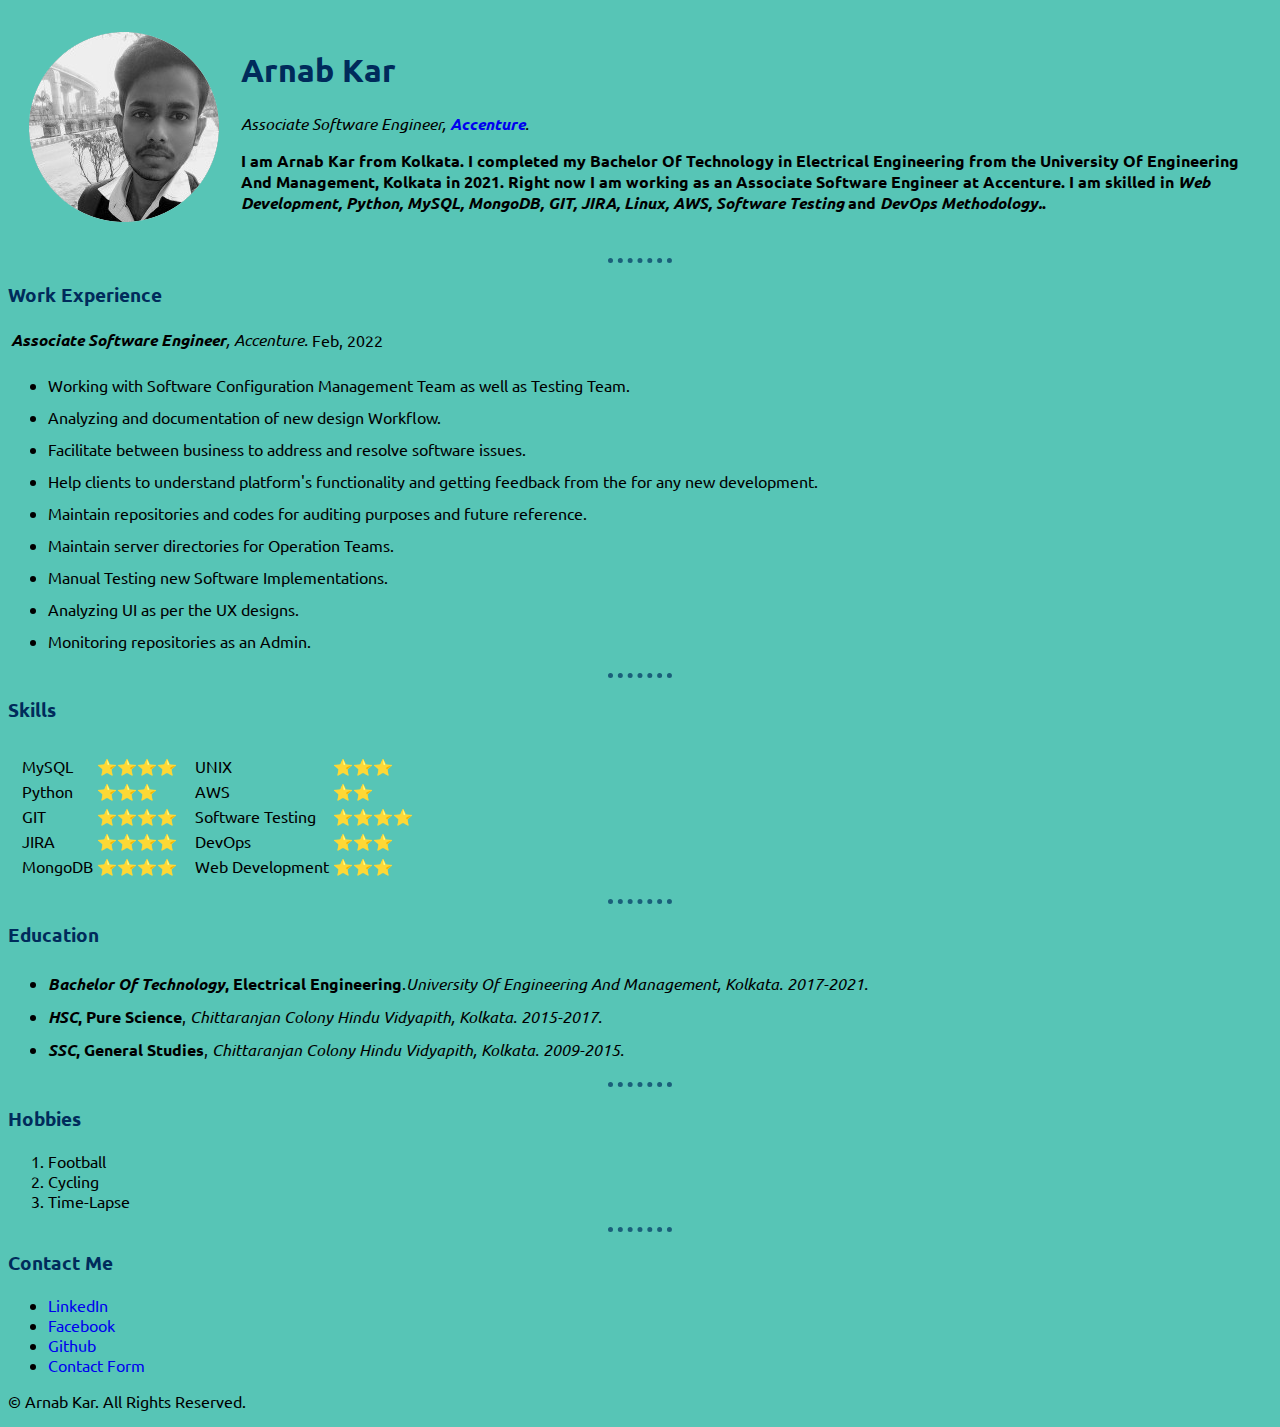
==== index.html @ 1eda3d63 "First Commit" ====
<!DOCTYPE html>
<html lang="en">
  <head>
    <meta charset="UTF-8" />
    <title>Arnab's</title>
  </head>
  <link rel="stylesheet" href="./styles.css" />
  <link
    href="https://fonts.googleapis.com/css?family=Ubuntu"
    rel="stylesheet"
  />
  <body>
    <table cellspacing="20">
      <tr>
        <td><img src="./Arnab.png" alt="Arnab's DP" /></td>
        <td>
          <h1>Arnab Kar</h1>
          <p>
            <em
              >Associate Software Engineer,<strong
                ><a href="https://www.accenture.com"> Accenture</a></strong
              >.</em
            >
          </p>
          <p>
            <strong
              >I am Arnab Kar from Kolkata. I completed my Bachelor Of
              Technology in Electrical Engineering from the University Of
              Engineering And Management, Kolkata in 2021. Right now I am
              working as an Associate Software Engineer at Accenture. I am
              skilled in
              <em
                >Web Development, Python, MySQL, MongoDB, GIT, JIRA, Linux, AWS,
                Software Testing</em>
              and <em>DevOps Methodology.</em>.</strong
            >
          </p>
        </td>
      </tr>
    </table>
    <hr />
    <h3>Work Experience</h3>
    <table>
      <tr>
        <td>
          <em><strong>Associate Software Engineer</strong>, Accenture.</em>
        </td>
        <td>Feb, 2022</td>
      </tr>
    </table>
    <ul class="exp">
      <li>
        Working with Software Configuration Management Team as well as Testing
        Team.
      </li>
      <li>Analyzing and documentation of new design Workflow.</li>
      <li>
        Facilitate between business to address and resolve software issues.
      </li>
      <li>
        Help clients to understand platform's functionality and getting feedback
        from the for any new development.
      </li>
      <li>
        Maintain repositories and codes for auditing purposes and future
        reference.
      </li>
      <li>Maintain server directories for Operation Teams.</li>
      <li>Manual Testing new Software Implementations.</li>
      <li>Analyzing UI as per the UX designs.</li>
      <li>Monitoring repositories as an Admin.</li>
    </ul>
    <hr />
    <h3>Skills</h3>
    <table cellspacing="10">
      <tr>
        <td>
          <table>
            <tr>
              <td>MySQL</td>
              <td>⭐⭐⭐⭐</td>
            </tr>
            <tr>
              <td>Python</td>
              <td>⭐⭐⭐</td>
            </tr>
            <tr>
              <td>GIT</td>
              <td>⭐⭐⭐⭐</td>
            </tr>
            <tr>
              <td>JIRA</td>
              <td>⭐⭐⭐⭐</td>
            </tr>
            <tr>
              <td>MongoDB</td>
              <td>⭐⭐⭐⭐</td>
            </tr>
          </table>
        </td>
        <td>
          <table>
            <tr>
              <td>UNIX</td>
              <td>⭐⭐⭐</td>
            </tr>
            <tr>
              <td>AWS</td>
              <td>⭐⭐</td>
            </tr>
            <tr>
              <td>Software Testing</td>
              <td>⭐⭐⭐⭐</td>
            </tr>
            <tr>
              <td>DevOps</td>
              <td>⭐⭐⭐</td>
            </tr>
            <tr>
              <td>Web Development</td>
              <td>⭐⭐⭐</td>
            </tr>
          </table>
        </td>
      </tr>
    </table>
    <hr />
    <h3>Education</h3>
    <ul class="edu">
      <li>
        <strong><em>Bachelor Of Technology</em>, Electrical Engineering</strong
        >.<em>University Of Engineering And Management, Kolkata. 2017-2021.</em>
      </li>
      <li>
        <strong><em>HSC</em>, Pure Science</strong>,
        <em>Chittaranjan Colony Hindu Vidyapith, Kolkata. 2015-2017.</em>
      </li>
      <li>
        <strong><em>SSC</em>, General Studies</strong>,
        <em>Chittaranjan Colony Hindu Vidyapith, Kolkata. 2009-2015.</em>
      </li>
    </ul>
    <hr />
    <h3>Hobbies</h3>
    <ol>
      <li>Football</li>
      <li>Cycling</li>
      <li>Time-Lapse</li>
    </ol>
    <hr />
    <h3>Contact Me</h3>
    <ul>
      <li>
        <a href="https://www.linkedin.com/in/arnab-kar-ak047/">LinkedIn</a>
      </li>
      <li><a href="https://www.facebook.com/arnab.kar.9250">Facebook</a></li>
      <li><a href="https://github.com/Arnab-AK">Github</a></li>
      <li><a href="./form.html">Contact Form</a></li>
    </ul>
    <footer>
      <p>© Arnab Kar. All Rights Reserved.</p>
    </footer>
  </body>
</html>
---- styles.css ----
body {
    background-color: #57C5B6;
    font-family: Ubuntu;
}
hr {
    border-color: #1A5F7A;
    border-style: dotted none none;
    border-width: 5px;
    width: 5%;
    /* height: 0px; */
    /* background-color: white; */
}
h1,h3 {
    color: #002B5B;
}
a{
    text-decoration: none;
}
.edu{
    line-height: 2;
}
.exp{
    line-height: 2;
}
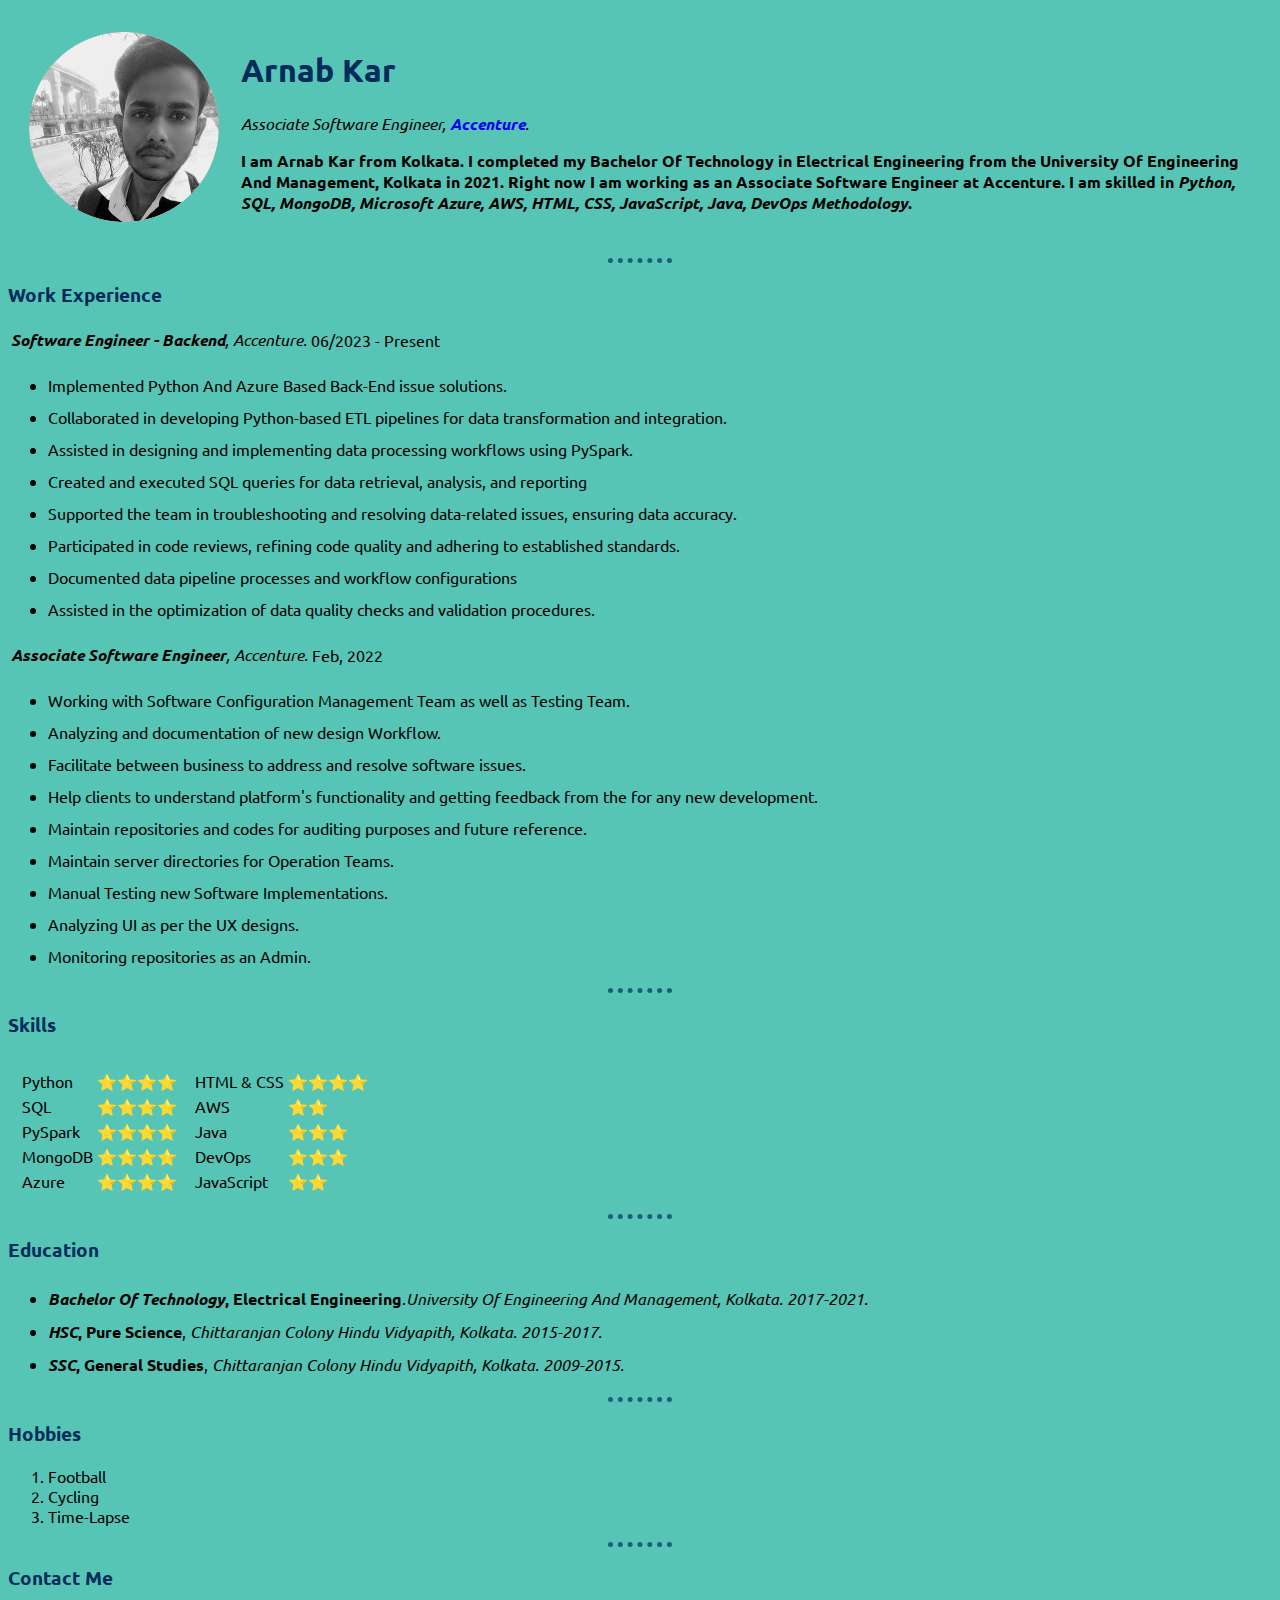
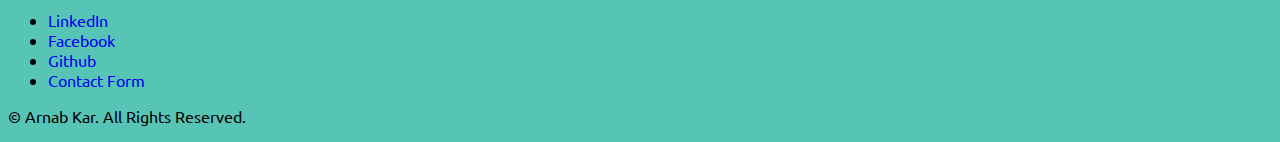
==== commit e185b1c5: "Update V1" ====
--- a/index.html
+++ b/index.html
@@ -1,164 +1,189 @@
 <!DOCTYPE html>
 <html lang="en">
-  <head>
-    <meta charset="UTF-8" />
-    <title>Arnab's</title>
-  </head>
-  <link rel="stylesheet" href="./styles.css" />
-  <link
-    href="https://fonts.googleapis.com/css?family=Ubuntu"
-    rel="stylesheet"
-  />
-  <body>
-    <table cellspacing="20">
-      <tr>
-        <td><img src="./Arnab.png" alt="Arnab's DP" /></td>
-        <td>
-          <h1>Arnab Kar</h1>
-          <p>
-            <em
-              >Associate Software Engineer,<strong
-                ><a href="https://www.accenture.com"> Accenture</a></strong
-              >.</em
-            >
-          </p>
-          <p>
-            <strong
-              >I am Arnab Kar from Kolkata. I completed my Bachelor Of
-              Technology in Electrical Engineering from the University Of
-              Engineering And Management, Kolkata in 2021. Right now I am
-              working as an Associate Software Engineer at Accenture. I am
-              skilled in
-              <em
-                >Web Development, Python, MySQL, MongoDB, GIT, JIRA, Linux, AWS,
-                Software Testing</em>
-              and <em>DevOps Methodology.</em>.</strong
-            >
-          </p>
-        </td>
-      </tr>
-    </table>
-    <hr />
-    <h3>Work Experience</h3>
-    <table>
-      <tr>
-        <td>
-          <em><strong>Associate Software Engineer</strong>, Accenture.</em>
-        </td>
-        <td>Feb, 2022</td>
-      </tr>
-    </table>
-    <ul class="exp">
-      <li>
-        Working with Software Configuration Management Team as well as Testing
-        Team.
-      </li>
-      <li>Analyzing and documentation of new design Workflow.</li>
-      <li>
-        Facilitate between business to address and resolve software issues.
-      </li>
-      <li>
-        Help clients to understand platform's functionality and getting feedback
-        from the for any new development.
-      </li>
-      <li>
-        Maintain repositories and codes for auditing purposes and future
-        reference.
-      </li>
-      <li>Maintain server directories for Operation Teams.</li>
-      <li>Manual Testing new Software Implementations.</li>
-      <li>Analyzing UI as per the UX designs.</li>
-      <li>Monitoring repositories as an Admin.</li>
-    </ul>
-    <hr />
-    <h3>Skills</h3>
-    <table cellspacing="10">
-      <tr>
-        <td>
-          <table>
-            <tr>
-              <td>MySQL</td>
-              <td>⭐⭐⭐⭐</td>
-            </tr>
-            <tr>
-              <td>Python</td>
-              <td>⭐⭐⭐</td>
-            </tr>
-            <tr>
-              <td>GIT</td>
-              <td>⭐⭐⭐⭐</td>
-            </tr>
-            <tr>
-              <td>JIRA</td>
-              <td>⭐⭐⭐⭐</td>
-            </tr>
-            <tr>
-              <td>MongoDB</td>
-              <td>⭐⭐⭐⭐</td>
-            </tr>
-          </table>
-        </td>
-        <td>
-          <table>
-            <tr>
-              <td>UNIX</td>
-              <td>⭐⭐⭐</td>
-            </tr>
-            <tr>
-              <td>AWS</td>
-              <td>⭐⭐</td>
-            </tr>
-            <tr>
-              <td>Software Testing</td>
-              <td>⭐⭐⭐⭐</td>
-            </tr>
-            <tr>
-              <td>DevOps</td>
-              <td>⭐⭐⭐</td>
-            </tr>
-            <tr>
-              <td>Web Development</td>
-              <td>⭐⭐⭐</td>
-            </tr>
-          </table>
-        </td>
-      </tr>
-    </table>
-    <hr />
-    <h3>Education</h3>
-    <ul class="edu">
-      <li>
-        <strong><em>Bachelor Of Technology</em>, Electrical Engineering</strong
-        >.<em>University Of Engineering And Management, Kolkata. 2017-2021.</em>
-      </li>
-      <li>
-        <strong><em>HSC</em>, Pure Science</strong>,
-        <em>Chittaranjan Colony Hindu Vidyapith, Kolkata. 2015-2017.</em>
-      </li>
-      <li>
-        <strong><em>SSC</em>, General Studies</strong>,
-        <em>Chittaranjan Colony Hindu Vidyapith, Kolkata. 2009-2015.</em>
-      </li>
-    </ul>
-    <hr />
-    <h3>Hobbies</h3>
-    <ol>
-      <li>Football</li>
-      <li>Cycling</li>
-      <li>Time-Lapse</li>
-    </ol>
-    <hr />
-    <h3>Contact Me</h3>
-    <ul>
-      <li>
-        <a href="https://www.linkedin.com/in/arnab-kar-ak047/">LinkedIn</a>
-      </li>
-      <li><a href="https://www.facebook.com/arnab.kar.9250">Facebook</a></li>
-      <li><a href="https://github.com/Arnab-AK">Github</a></li>
-      <li><a href="./form.html">Contact Form</a></li>
-    </ul>
-    <footer>
-      <p>© Arnab Kar. All Rights Reserved.</p>
-    </footer>
-  </body>
-</html>
+
+<head>
+  <meta charset="UTF-8" />
+  <title>Arnab's</title>
+</head>
+<link rel="stylesheet" href="./styles.css" />
+<link href="https://fonts.googleapis.com/css?family=Ubuntu" rel="stylesheet" />
+
+<body>
+  <table cellspacing="20">
+    <tr>
+      <td><img src="./Arnab.png" alt="Arnab's DP" /></td>
+      <td>
+        <h1>Arnab Kar</h1>
+        <p>
+          <em>Associate Software Engineer,<strong><a href="https://www.accenture.com"> Accenture</a></strong>.</em>
+        </p>
+        <p>
+          <strong>I am Arnab Kar from Kolkata. I completed my Bachelor Of Technology in Electrical Engineering from the
+            University Of Engineering And Management, Kolkata in 2021. Right now I am working as an Associate Software
+            Engineer at Accenture. I am skilled in <em>Python, SQL, MongoDB, Microsoft Azure, AWS, HTML, CSS,
+              JavaScript, Java, DevOps Methodology</em>.</strong>
+        </p>
+      </td>
+    </tr>
+  </table>
+  <hr />
+  <h3>Work Experience</h3>
+  <table>
+    <tr>
+      <td>
+        <em><strong>Software Engineer - Backend</strong>, Accenture.</em>
+      </td>
+      <td>06/2023 - Present</td>
+    </tr>
+  </table>
+  <ul class="exp">
+    <li>Implemented Python And Azure Based Back-End issue solutions.</li>
+    <li>
+      Collaborated in developing Python-based ETL pipelines for data
+      transformation and integration.
+    </li>
+    <li>
+      Assisted in designing and implementing data processing workflows using
+      PySpark.
+    </li>
+    <li>
+      Created and executed SQL queries for data retrieval, analysis, and
+      reporting
+    </li>
+    <li>
+      Supported the team in troubleshooting and resolving data-related issues,
+      ensuring data accuracy.
+    </li>
+    <li>
+      Participated in code reviews, refining code quality and adhering to
+      established standards.
+    </li>
+    <li>Documented data pipeline processes and workflow configurations</li>
+    <li>
+      Assisted in the optimization of data quality checks and validation
+      procedures.
+    </li>
+  </ul>
+  <table>
+    <tr>
+      <td>
+        <em><strong>Associate Software Engineer</strong>, Accenture.</em>
+      </td>
+      <td>Feb, 2022</td>
+    </tr>
+  </table>
+  <ul class="exp">
+    <li>
+      Working with Software Configuration Management Team as well as Testing
+      Team.
+    </li>
+    <li>Analyzing and documentation of new design Workflow.</li>
+    <li>
+      Facilitate between business to address and resolve software issues.
+    </li>
+    <li>
+      Help clients to understand platform's functionality and getting feedback
+      from the for any new development.
+    </li>
+    <li>
+      Maintain repositories and codes for auditing purposes and future
+      reference.
+    </li>
+    <li>Maintain server directories for Operation Teams.</li>
+    <li>Manual Testing new Software Implementations.</li>
+    <li>Analyzing UI as per the UX designs.</li>
+    <li>Monitoring repositories as an Admin.</li>
+  </ul>
+  <hr />
+  <h3>Skills</h3>
+  <table cellspacing="10">
+    <tr>
+      <td>
+        <table>
+          <tr>
+            <td>Python</td>
+            <td>⭐⭐⭐⭐</td>
+          </tr>
+          <tr>
+            <td>SQL</td>
+            <td>⭐⭐⭐⭐</td>
+          </tr>
+          <tr>
+            <td>PySpark</td>
+            <td>⭐⭐⭐⭐</td>
+          </tr>
+          <tr>
+            <td>MongoDB</td>
+            <td>⭐⭐⭐⭐</td>
+          </tr>
+          <tr>
+            <td>Azure</td>
+            <td>⭐⭐⭐⭐</td>
+          </tr>
+        </table>
+      </td>
+      <td>
+        <table>
+          <tr>
+            <td>HTML & CSS</td>
+            <td>⭐⭐⭐⭐</td>
+          </tr>
+          <tr>
+            <td>AWS</td>
+            <td>⭐⭐</td>
+          </tr>
+          <tr>
+            <td>Java</td>
+            <td>⭐⭐⭐</td>
+          </tr>
+          <tr>
+            <td>DevOps</td>
+            <td>⭐⭐⭐</td>
+          </tr>
+          <tr>
+            <td>JavaScript</td>
+            <td>⭐⭐</td>
+          </tr>
+        </table>
+      </td>
+    </tr>
+  </table>
+  <hr />
+  <h3>Education</h3>
+  <ul class="edu">
+    <li>
+      <strong><em>Bachelor Of Technology</em>, Electrical Engineering</strong>.<em>University Of Engineering And
+        Management, Kolkata. 2017-2021.</em>
+    </li>
+    <li>
+      <strong><em>HSC</em>, Pure Science</strong>,
+      <em>Chittaranjan Colony Hindu Vidyapith, Kolkata. 2015-2017.</em>
+    </li>
+    <li>
+      <strong><em>SSC</em>, General Studies</strong>,
+      <em>Chittaranjan Colony Hindu Vidyapith, Kolkata. 2009-2015.</em>
+    </li>
+  </ul>
+  <hr />
+  <h3>Hobbies</h3>
+  <ol>
+    <li>Football</li>
+    <li>Cycling</li>
+    <li>Time-Lapse</li>
+  </ol>
+  <hr />
+  <h3>Contact Me</h3>
+  <ul>
+    <li>
+      <a href="https://www.linkedin.com/in/arnab-kar-ak047/">LinkedIn</a>
+    </li>
+    <li><a href="https://www.facebook.com/arnab.kar.9250">Facebook</a></li>
+    <li><a href="https://github.com/Arnab-AK">Github</a></li>
+    <li><a href="./form.html">Contact Form</a></li>
+  </ul>
+  <footer>
+    <p>© Arnab Kar. All Rights Reserved.</p>
+  </footer>
+</body>
+
+</html>